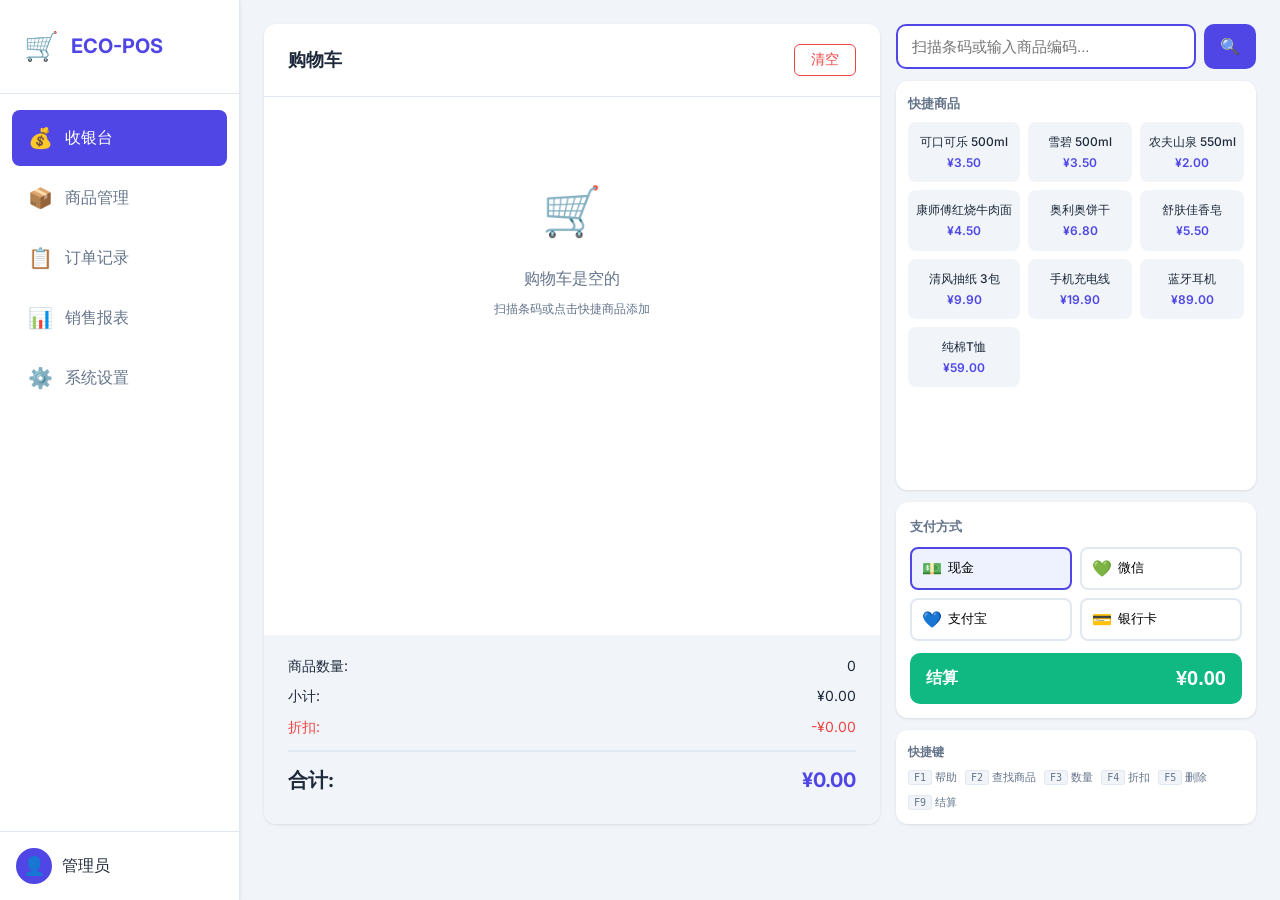
==== index.html @ 7a41d668 "feat: listino 商品查询系统 - 性能优化版(防抖+分页渲染)" ====
<!DOCTYPE html>
<html lang="zh-CN">
<head>
    <meta charset="UTF-8">
    <meta name="viewport" content="width=device-width, initial-scale=1.0">
    <title>ECO-POS 收银系统</title>
    <link rel="stylesheet" href="styles.css">
    <link href="https://fonts.googleapis.com/css2?family=Inter:wght@400;500;600;700&display=swap" rel="stylesheet">
</head>
<body>
    <div class="app">
        <!-- 侧边导航 -->
        <nav class="sidebar">
            <div class="logo">
                <span class="logo-icon">🛒</span>
                <span class="logo-text">ECO-POS</span>
            </div>
            <ul class="nav-menu">
                <li class="nav-item active" data-page="cashier">
                    <span class="nav-icon">💰</span>
                    <span>收银台</span>
                </li>
                <li class="nav-item" data-page="products">
                    <span class="nav-icon">📦</span>
                    <span>商品管理</span>
                </li>
                <li class="nav-item" data-page="orders">
                    <span class="nav-icon">📋</span>
                    <span>订单记录</span>
                </li>
                <li class="nav-item" data-page="reports">
                    <span class="nav-icon">📊</span>
                    <span>销售报表</span>
                </li>
                <li class="nav-item" data-page="settings">
                    <span class="nav-icon">⚙️</span>
                    <span>系统设置</span>
                </li>
            </ul>
            <div class="sidebar-footer">
                <div class="user-info">
                    <span class="user-avatar">👤</span>
                    <span class="user-name">管理员</span>
                </div>
            </div>
        </nav>

        <!-- 主内容区 -->
        <main class="main-content">
            <!-- 收银台页面 -->
            <div id="cashier-page" class="page active">
                <div class="cashier-container">
                    <!-- 左侧：购物车 -->
                    <div class="cart-section">
                        <div class="cart-header">
                            <h2>购物车</h2>
                            <button class="btn-clear" onclick="clearCart()">清空</button>
                        </div>
                        <div class="cart-items" id="cart-items">
                            <!-- 购物车商品列表 -->
                        </div>
                        <div class="cart-summary">
                            <div class="summary-row">
                                <span>商品数量:</span>
                                <span id="total-items">0</span>
                            </div>
                            <div class="summary-row">
                                <span>小计:</span>
                                <span id="subtotal">¥0.00</span>
                            </div>
                            <div class="summary-row discount">
                                <span>折扣:</span>
                                <span id="discount">-¥0.00</span>
                            </div>
                            <div class="summary-row total">
                                <span>合计:</span>
                                <span id="total-amount">¥0.00</span>
                            </div>
                        </div>
                    </div>

                    <!-- 右侧：操作区 -->
                    <div class="action-section">
                        <div class="search-box">
                            <input type="text" id="barcode-input" placeholder="扫描条码或输入商品编码..." autofocus>
                            <button class="btn-search" onclick="searchProduct()">🔍</button>
                        </div>
                        
                        <div class="quick-products" id="quick-products">
                            <!-- 快捷商品 -->
                        </div>

                        <div class="payment-section">
                            <h3>支付方式</h3>
                            <div class="payment-methods">
                                <button class="payment-btn active" data-method="cash">
                                    <span class="payment-icon">💵</span>
                                    <span>现金</span>
                                </button>
                                <button class="payment-btn" data-method="wechat">
                                    <span class="payment-icon">💚</span>
                                    <span>微信</span>
                                </button>
                                <button class="payment-btn" data-method="alipay">
                                    <span class="payment-icon">💙</span>
                                    <span>支付宝</span>
                                </button>
                                <button class="payment-btn" data-method="card">
                                    <span class="payment-icon">💳</span>
                                    <span>银行卡</span>
                                </button>
                            </div>
                            <button class="btn-checkout" onclick="checkout()">
                                <span>结算</span>
                                <span class="checkout-amount" id="checkout-amount">¥0.00</span>
                            </button>
                        </div>

                        <div class="shortcuts">
                            <h4>快捷键</h4>
                            <div class="shortcut-list">
                                <span><kbd>F1</kbd> 帮助</span>
                                <span><kbd>F2</kbd> 查找商品</span>
                                <span><kbd>F3</kbd> 数量</span>
                                <span><kbd>F4</kbd> 折扣</span>
                                <span><kbd>F5</kbd> 删除</span>
                                <span><kbd>F9</kbd> 结算</span>
                            </div>
                        </div>
                    </div>
                </div>
            </div>

            <!-- 商品管理页面 -->
            <div id="products-page" class="page">
                <div class="page-header">
                    <h2>商品管理</h2>
                    <button class="btn-primary" onclick="showAddProductModal()">+ 添加商品</button>
                </div>
                <div class="products-toolbar">
                    <input type="text" id="product-search" placeholder="搜索商品名称或条码...">
                    <select id="category-filter">
                        <option value="">全部分类</option>
                        <option value="food">食品饮料</option>
                        <option value="daily">日用百货</option>
                        <option value="digital">数码电器</option>
                        <option value="clothing">服装鞋帽</option>
                        <option value="other">其他</option>
                    </select>
                </div>
                <div class="products-table-container">
                    <table class="products-table">
                        <thead>
                            <tr>
                                <th>条码</th>
                                <th>商品名称</th>
                                <th>分类</th>
                                <th>售价</th>
                                <th>库存</th>
                                <th>操作</th>
                            </tr>
                        </thead>
                        <tbody id="products-list">
                            <!-- 商品列表 -->
                        </tbody>
                    </table>
                </div>
            </div>

            <!-- 订单记录页面 -->
            <div id="orders-page" class="page">
                <div class="page-header">
                    <h2>订单记录</h2>
                    <div class="date-filter">
                        <input type="date" id="start-date">
                        <span>至</span>
                        <input type="date" id="end-date">
                        <button class="btn-secondary" onclick="filterOrders()">查询</button>
                    </div>
                </div>
                <div class="orders-table-container">
                    <table class="orders-table">
                        <thead>
                            <tr>
                                <th>订单号</th>
                                <th>时间</th>
                                <th>商品数量</th>
                                <th>金额</th>
                                <th>支付方式</th>
                                <th>操作</th>
                            </tr>
                        </thead>
                        <tbody id="orders-list">
                            <!-- 订单列表 -->
                        </tbody>
                    </table>
                </div>
            </div>

            <!-- 销售报表页面 -->
            <div id="reports-page" class="page">
                <div class="page-header">
                    <h2>销售报表</h2>
                    <div class="report-tabs">
                        <button class="tab-btn active" data-report="daily">日报</button>
                        <button class="tab-btn" data-report="monthly">月报</button>
                        <button class="tab-btn" data-report="yearly">年报</button>
                    </div>
                </div>
                <div class="report-stats">
                    <div class="stat-card">
                        <span class="stat-label">销售额</span>
                        <span class="stat-value" id="report-sales">¥0.00</span>
                    </div>
                    <div class="stat-card">
                        <span class="stat-label">订单数</span>
                        <span class="stat-value" id="report-orders">0</span>
                    </div>
                    <div class="stat-card">
                        <span class="stat-label">客单价</span>
                        <span class="stat-value" id="report-avg">¥0.00</span>
                    </div>
                </div>
                <div class="chart-container">
                    <canvas id="sales-chart"></canvas>
                </div>
            </div>

            <!-- 系统设置页面 -->
            <div id="settings-page" class="page">
                <div class="page-header">
                    <h2>系统设置</h2>
                </div>
                <div class="settings-container">
                    <div class="setting-group">
                        <h3>店铺信息</h3>
                        <div class="form-row">
                            <label>店铺名称</label>
                            <input type="text" id="shop-name" value="ECO-SHOP">
                        </div>
                        <div class="form-row">
                            <label>联系电话</label>
                            <input type="text" id="shop-phone" value="">
                        </div>
                        <div class="form-row">
                            <label>店铺地址</label>
                            <input type="text" id="shop-address" value="">
                        </div>
                    </div>
                    <div class="setting-group">
                        <h3>小票设置</h3>
                        <div class="form-row">
                            <label>小票标题</label>
                            <input type="text" id="receipt-title" value="欢迎光临">
                        </div>
                        <div class="form-row">
                            <label>底部欢迎词</label>
                            <input type="text" id="receipt-footer" value="谢谢惠顾，欢迎下次光临！">
                        </div>
                        <div class="form-row">
                            <label>打印份数</label>
                            <input type="number" id="receipt-copies" value="1" min="1" max="3">
                        </div>
                    </div>
                    <div class="setting-group">
                        <h3>数据管理</h3>
                        <button class="btn-secondary" onclick="exportData()">导出数据(JSON)</button>
                        <button class="btn-secondary" onclick="importExcel()">导入商品(Excel)</button>
                        <button class="btn-secondary" onclick="downloadTemplate()">下载Excel模板</button>
                        <button class="btn-danger" onclick="clearAllData()">清空所有数据</button>
                    </div>
                    <button class="btn-primary" onclick="saveSettings()">保存设置</button>
                </div>
            </div>
        </main>
    </div>

    <!-- 结算弹窗 -->
    <div id="checkout-modal" class="modal">
        <div class="modal-content checkout-modal">
            <div class="modal-header">
                <h3>订单结算</h3>
                <button class="btn-close" onclick="closeCheckoutModal()">×</button>
            </div>
            <div class="checkout-details">
                <div class="checkout-row total">
                    <span>应付金额:</span>
                    <span id="modal-total">¥0.00</span>
                </div>
                <div class="checkout-row">
                    <label>实收金额:</label>
                    <input type="number" id="received-amount" step="0.01" oninput="calculateChange()">
                </div>
                <div class="checkout-row change">
                    <span>找零:</span>
                    <span id="change-amount">¥0.00</span>
                </div>
            </div>
            <div class="modal-actions">
                <button class="btn-secondary" onclick="closeCheckoutModal()">取消</button>
                <button class="btn-primary" onclick="confirmCheckout()">确认结算</button>
            </div>
        </div>
    </div>

    <!-- 添加商品弹窗 -->
    <div id="product-modal" class="modal">
        <div class="modal-content">
            <div class="modal-header">
                <h3>添加商品</h3>
                <button class="btn-close" onclick="closeProductModal()">×</button>
            </div>
            <div class="form-container">
                <div class="form-row">
                    <label>商品条码 *</label>
                    <input type="text" id="product-barcode" required>
                </div>
                <div class="form-row">
                    <label>商品名称 *</label>
                    <input type="text" id="product-name" required>
                </div>
                <div class="form-row">
                    <label>分类</label>
                    <select id="product-category">
                        <option value="food">食品饮料</option>
                        <option value="daily">日用百货</option>
                        <option value="digital">数码电器</option>
                        <option value="clothing">服装鞋帽</option>
                        <option value="other">其他</option>
                    </select>
                </div>
                <div class="form-row">
                    <label>售价 *</label>
                    <input type="number" id="product-price" step="0.01" required>
                </div>
                <div class="form-row">
                    <label>库存</label>
                    <input type="number" id="product-stock" value="0">
                </div>
                <div class="form-row">
                    <label>成本价</label>
                    <input type="number" id="product-cost" step="0.01" value="0">
                </div>
            </div>
            <div class="modal-actions">
                <button class="btn-secondary" onclick="closeProductModal()">取消</button>
                <button class="btn-primary" onclick="saveProduct()">保存</button>
            </div>
        </div>
    </div>

    <!-- 小票预览 -->
    <div id="receipt-modal" class="modal">
        <div class="modal-content receipt-modal">
            <div class="receipt" id="receipt-content">
                <!-- 小票内容 -->
            </div>
            <div class="modal-actions">
                <button class="btn-secondary" onclick="closeReceiptModal()">关闭</button>
                <button class="btn-primary" onclick="printReceipt()">打印小票</button>
            </div>
        </div>
    </div>

    <script src="https://cdn.sheetjs.com/xlsx-0.20.0/package/dist/xlsx.full.min.js"></script>
    <script src="app.js"></script>
</body>
</html>
---- styles.css ----
/* 基础样式 */
* {
    margin: 0;
    padding: 0;
    box-sizing: border-box;
}

:root {
    --primary: #4f46e5;
    --primary-dark: #4338ca;
    --secondary: #64748b;
    --success: #10b981;
    --danger: #ef4444;
    --warning: #f59e0b;
    --bg: #f1f5f9;
    --card: #ffffff;
    --text: #1e293b;
    --text-light: #64748b;
    --border: #e2e8f0;
    --shadow: 0 1px 3px rgba(0,0,0,0.1);
    --shadow-lg: 0 10px 15px -3px rgba(0,0,0,0.1);
}

body {
    font-family: 'Inter', -apple-system, BlinkMacSystemFont, sans-serif;
    background: var(--bg);
    color: var(--text);
    line-height: 1.6;
}

/* 应用布局 */
.app {
    display: flex;
    height: 100vh;
    overflow: hidden;
}

/* 侧边栏 */
.sidebar {
    width: 240px;
    background: var(--card);
    border-right: 1px solid var(--border);
    display: flex;
    flex-direction: column;
    box-shadow: var(--shadow);
}

.logo {
    padding: 24px;
    display: flex;
    align-items: center;
    gap: 12px;
    border-bottom: 1px solid var(--border);
}

.logo-icon {
    font-size: 28px;
}

.logo-text {
    font-size: 20px;
    font-weight: 700;
    color: var(--primary);
}

.nav-menu {
    list-style: none;
    padding: 16px 12px;
    flex: 1;
}

.nav-item {
    display: flex;
    align-items: center;
    gap: 12px;
    padding: 12px 16px;
    margin-bottom: 4px;
    border-radius: 8px;
    cursor: pointer;
    transition: all 0.2s;
    color: var(--text-light);
}

.nav-item:hover {
    background: var(--bg);
    color: var(--text);
}

.nav-item.active {
    background: var(--primary);
    color: white;
}

.nav-icon {
    font-size: 20px;
}

.sidebar-footer {
    padding: 16px;
    border-top: 1px solid var(--border);
}

.user-info {
    display: flex;
    align-items: center;
    gap: 10px;
}

.user-avatar {
    width: 36px;
    height: 36px;
    background: var(--primary);
    border-radius: 50%;
    display: flex;
    align-items: center;
    justify-content: center;
    font-size: 18px;
}

/* 主内容区 */
.main-content {
    flex: 1;
    overflow: hidden;
    position: relative;
}

.page {
    display: none;
    height: 100%;
    overflow-y: auto;
    padding: 24px;
}

.page.active {
    display: block;
}

.page-header {
    display: flex;
    justify-content: space-between;
    align-items: center;
    margin-bottom: 24px;
}

.page-header h2 {
    font-size: 24px;
    font-weight: 600;
}

/* 收银台页面 */
.cashier-container {
    display: grid;
    grid-template-columns: 1fr 360px;
    gap: 16px;
    height: calc(100vh - 100px);
    min-height: 0;
}

.cart-section {
    background: var(--card);
    border-radius: 12px;
    box-shadow: var(--shadow);
    display: flex;
    flex-direction: column;
}

.cart-header {
    display: flex;
    justify-content: space-between;
    align-items: center;
    padding: 20px 24px;
    border-bottom: 1px solid var(--border);
}

.cart-header h2 {
    font-size: 18px;
    font-weight: 600;
}

.btn-clear {
    background: transparent;
    border: 1px solid var(--danger);
    color: var(--danger);
    padding: 6px 16px;
    border-radius: 6px;
    cursor: pointer;
    font-size: 14px;
    transition: all 0.2s;
}

.btn-clear:hover {
    background: var(--danger);
    color: white;
}

.cart-items {
    flex: 1;
    overflow-y: auto;
    padding: 16px;
}

.cart-item {
    display: grid;
    grid-template-columns: 1fr auto auto auto auto;
    gap: 12px;
    align-items: center;
    padding: 12px;
    border-bottom: 1px solid var(--border);
}

.cart-item-info {
    min-width: 0;
}

.cart-item-name {
    font-weight: 500;
    white-space: nowrap;
    overflow: hidden;
    text-overflow: ellipsis;
}

.cart-item-barcode {
    font-size: 12px;
    color: var(--text-light);
}

.cart-item-qty {
    display: flex;
    align-items: center;
    gap: 8px;
}

.qty-btn {
    width: 28px;
    height: 28px;
    border: 1px solid var(--border);
    background: white;
    border-radius: 4px;
    cursor: pointer;
    font-size: 16px;
    display: flex;
    align-items: center;
    justify-content: center;
}

.qty-btn:hover {
    background: var(--bg);
}

.cart-item-price, .cart-item-total {
    font-weight: 500;
    min-width: 80px;
    text-align: right;
}

.cart-item-total {
    color: var(--primary);
    font-weight: 600;
}

.btn-remove {
    background: transparent;
    border: none;
    color: var(--danger);
    cursor: pointer;
    font-size: 18px;
    padding: 4px;
}

.cart-summary {
    padding: 20px 24px;
    background: var(--bg);
    border-radius: 0 0 12px 12px;
}

.summary-row {
    display: flex;
    justify-content: space-between;
    margin-bottom: 8px;
    font-size: 14px;
}

.summary-row.discount {
    color: var(--danger);
}

.summary-row.total {
    font-size: 20px;
    font-weight: 700;
    margin-top: 12px;
    padding-top: 12px;
    border-top: 2px solid var(--border);
}

.summary-row.total span:last-child {
    color: var(--primary);
}

/* 操作区 */
.action-section {
    display: flex;
    flex-direction: column;
    gap: 12px;
    min-height: 0;
}

.search-box {
    display: flex;
    gap: 8px;
    flex-shrink: 0;
}

.search-box input {
    flex: 1;
    padding: 12px 14px;
    border: 2px solid var(--border);
    border-radius: 10px;
    font-size: 15px;
    transition: border-color 0.2s;
}

.search-box input:focus {
    outline: none;
    border-color: var(--primary);
}

.btn-search {
    padding: 12px 16px;
    background: var(--primary);
    border: none;
    border-radius: 10px;
    color: white;
    cursor: pointer;
    font-size: 16px;
}

.quick-products {
    background: var(--card);
    border-radius: 12px;
    padding: 12px;
    box-shadow: var(--shadow);
    flex: 1;
    overflow-y: auto;
    min-height: 0;
}

.quick-products h3 {
    font-size: 13px;
    color: var(--text-light);
    margin-bottom: 8px;
}

.quick-grid {
    display: grid;
    grid-template-columns: repeat(3, 1fr);
    gap: 8px;
}

.quick-item {
    padding: 8px 6px;
    background: var(--bg);
    border: 2px solid transparent;
    border-radius: 8px;
    text-align: center;
    cursor: pointer;
    transition: all 0.2s;
}

.quick-item:hover {
    border-color: var(--primary);
    background: white;
}

.quick-item-name {
    font-size: 12px;
    font-weight: 500;
    white-space: nowrap;
    overflow: hidden;
    text-overflow: ellipsis;
}

.quick-item-price {
    font-size: 12px;
    color: var(--primary);
    font-weight: 600;
    margin-top: 2px;
}

/* 支付区 */
.payment-section {
    background: var(--card);
    border-radius: 12px;
    padding: 14px;
    box-shadow: var(--shadow);
    flex-shrink: 0;
}

.payment-section h3 {
    font-size: 13px;
    color: var(--text-light);
    margin-bottom: 10px;
}

.payment-methods {
    display: grid;
    grid-template-columns: repeat(2, 1fr);
    gap: 8px;
    margin-bottom: 12px;
}

.payment-btn {
    display: flex;
    align-items: center;
    gap: 6px;
    padding: 10px;
    border: 2px solid var(--border);
    background: white;
    border-radius: 8px;
    cursor: pointer;
    transition: all 0.2s;
    font-size: 13px;
}

.payment-btn:hover {
    border-color: var(--primary);
}

.payment-btn.active {
    border-color: var(--primary);
    background: #eef2ff;
}

.payment-icon {
    font-size: 16px;
}

.btn-checkout {
    width: 100%;
    padding: 14px 16px;
    background: var(--success);
    border: none;
    border-radius: 10px;
    color: white;
    font-size: 16px;
    font-weight: 600;
    cursor: pointer;
    display: flex;
    justify-content: space-between;
    align-items: center;
    transition: background 0.2s;
}

.btn-checkout:hover {
    background: #059669;
}

.checkout-amount {
    font-size: 20px;
}

/* 快捷键提示 */
.shortcuts {
    background: var(--card);
    border-radius: 12px;
    padding: 12px;
    box-shadow: var(--shadow);
    flex-shrink: 0;
}

.shortcuts h4 {
    font-size: 12px;
    color: var(--text-light);
    margin-bottom: 8px;
}

.shortcut-list {
    display: flex;
    flex-wrap: wrap;
    gap: 8px;
}

.shortcut-list span {
    font-size: 11px;
    color: var(--text-light);
}

kbd {
    background: var(--bg);
    padding: 1px 5px;
    border-radius: 3px;
    border: 1px solid var(--border);
    font-family: monospace;
    font-size: 10px;
}

/* 商品管理页面 */
.products-toolbar {
    display: flex;
    gap: 12px;
    margin-bottom: 20px;
}

.products-toolbar input,
.products-toolbar select {
    padding: 10px 16px;
    border: 1px solid var(--border);
    border-radius: 8px;
    font-size: 14px;
}

.products-toolbar input {
    flex: 1;
}

.products-table-container,
.orders-table-container {
    background: var(--card);
    border-radius: 12px;
    box-shadow: var(--shadow);
    overflow: hidden;
}

.products-table,
.orders-table {
    width: 100%;
    border-collapse: collapse;
}

.products-table th,
.products-table td,
.orders-table th,
.orders-table td {
    padding: 14px 16px;
    text-align: left;
    border-bottom: 1px solid var(--border);
}

.products-table th,
.orders-table th {
    background: var(--bg);
    font-weight: 600;
    font-size: 13px;
    color: var(--text-light);
    text-transform: uppercase;
}

.products-table tr:hover,
.orders-table tr:hover {
    background: var(--bg);
}

/* 按钮样式 */
.btn-primary {
    padding: 10px 20px;
    background: var(--primary);
    border: none;
    border-radius: 8px;
    color: white;
    font-size: 14px;
    font-weight: 500;
    cursor: pointer;
    transition: background 0.2s;
}

.btn-primary:hover {
    background: var(--primary-dark);
}

.btn-secondary {
    padding: 10px 20px;
    background: white;
    border: 1px solid var(--border);
    border-radius: 8px;
    color: var(--text);
    font-size: 14px;
    cursor: pointer;
    transition: all 0.2s;
}

.btn-secondary:hover {
    background: var(--bg);
}

.btn-danger {
    padding: 10px 20px;
    background: white;
    border: 1px solid var(--danger);
    border-radius: 8px;
    color: var(--danger);
    font-size: 14px;
    cursor: pointer;
    transition: all 0.2s;
}

.btn-danger:hover {
    background: var(--danger);
    color: white;
}

/* 报表页面 */
.report-tabs {
    display: flex;
    gap: 8px;
}

.tab-btn {
    padding: 8px 20px;
    background: white;
    border: 1px solid var(--border);
    border-radius: 6px;
    cursor: pointer;
    transition: all 0.2s;
}

.tab-btn.active {
    background: var(--primary);
    color: white;
    border-color: var(--primary);
}

.report-stats {
    display: grid;
    grid-template-columns: repeat(3, 1fr);
    gap: 20px;
    margin-bottom: 24px;
}

.stat-card {
    background: var(--card);
    padding: 24px;
    border-radius: 12px;
    box-shadow: var(--shadow);
}

.stat-label {
    display: block;
    font-size: 14px;
    color: var(--text-light);
    margin-bottom: 8px;
}

.stat-value {
    display: block;
    font-size: 28px;
    font-weight: 700;
    color: var(--primary);
}

.chart-container {
    background: var(--card);
    border-radius: 12px;
    padding: 24px;
    box-shadow: var(--shadow);
    height: 400px;
}

/* 设置页面 */
.settings-container {
    max-width: 600px;
}

.setting-group {
    background: var(--card);
    border-radius: 12px;
    padding: 24px;
    margin-bottom: 20px;
    box-shadow: var(--shadow);
}

.setting-group h3 {
    font-size: 16px;
    font-weight: 600;
    margin-bottom: 20px;
    padding-bottom: 12px;
    border-bottom: 1px solid var(--border);
}

.form-row {
    margin-bottom: 16px;
}

.form-row label {
    display: block;
    font-size: 14px;
    font-weight: 500;
    margin-bottom: 6px;
}

.form-row input,
.form-row select {
    width: 100%;
    padding: 10px 14px;
    border: 1px solid var(--border);
    border-radius: 8px;
    font-size: 14px;
}

.form-row input:focus,
.form-row select:focus {
    outline: none;
    border-color: var(--primary);
}

/* 弹窗 */
.modal {
    display: none;
    position: fixed;
    top: 0;
    left: 0;
    right: 0;
    bottom: 0;
    background: rgba(0,0,0,0.5);
    z-index: 1000;
    align-items: center;
    justify-content: center;
}

.modal.active {
    display: flex;
}

.modal-content {
    background: white;
    border-radius: 16px;
    width: 90%;
    max-width: 500px;
    max-height: 90vh;
    overflow: hidden;
    box-shadow: var(--shadow-lg);
}

.modal-header {
    display: flex;
    justify-content: space-between;
    align-items: center;
    padding: 20px 24px;
    border-bottom: 1px solid var(--border);
}

.modal-header h3 {
    font-size: 18px;
    font-weight: 600;
}

.btn-close {
    background: none;
    border: none;
    font-size: 24px;
    cursor: pointer;
    color: var(--text-light);
}

.form-container {
    padding: 24px;
    max-height: 60vh;
    overflow-y: auto;
}

.modal-actions {
    display: flex;
    justify-content: flex-end;
    gap: 12px;
    padding: 16px 24px;
    border-top: 1px solid var(--border);
    background: var(--bg);
}

/* 结算弹窗 */
.checkout-modal .checkout-details {
    padding: 24px;
}

.checkout-row {
    display: flex;
    justify-content: space-between;
    align-items: center;
    margin-bottom: 16px;
    font-size: 16px;
}

.checkout-row.total {
    font-size: 24px;
    font-weight: 700;
    color: var(--primary);
    padding-bottom: 16px;
    border-bottom: 2px solid var(--border);
}

.checkout-row.change {
    font-size: 20px;
    font-weight: 600;
    color: var(--success);
}

.checkout-row input {
    width: 150px;
    padding: 10px;
    border: 2px solid var(--border);
    border-radius: 8px;
    font-size: 18px;
    text-align: right;
}

.checkout-row input:focus {
    outline: none;
    border-color: var(--primary);
}

/* 小票样式 */
.receipt-modal {
    max-width: 360px;
}

.receipt {
    padding: 24px;
    font-family: 'Courier New', monospace;
    font-size: 14px;
    line-height: 1.8;
}

.receipt-header {
    text-align: center;
    margin-bottom: 16px;
}

.receipt-header h2 {
    font-size: 18px;
    margin-bottom: 4px;
}

.receipt-divider {
    border: none;
    border-top: 1px dashed #000;
    margin: 12px 0;
}

.receipt-items {
    margin: 16px 0;
}

.receipt-item {
    display: flex;
    justify-content: space-between;
    margin-bottom: 4px;
}

.receipt-total {
    font-weight: bold;
    font-size: 16px;
}

.receipt-footer {
    text-align: center;
    margin-top: 16px;
}

/* 日期筛选 */
.date-filter {
    display: flex;
    align-items: center;
    gap: 12px;
}

.date-filter input {
    padding: 8px 12px;
    border: 1px solid var(--border);
    border-radius: 6px;
}

/* 空状态 */
.empty-state {
    text-align: center;
    padding: 60px 20px;
    color: var(--text-light);
}

.empty-state-icon {
    font-size: 48px;
    margin-bottom: 16px;
}

/* 响应式 */
@media (max-width: 1200px) {
    .cashier-container {
        grid-template-columns: 1fr 350px;
    }
}

@media (max-width: 992px) {
    .sidebar {
        width: 200px;
    }
    
    .cashier-container {
        grid-template-columns: 1fr;
        grid-template-rows: 1fr auto;
    }
    
    .action-section {
        flex-direction: row;
        flex-wrap: wrap;
    }
    
    .quick-products {
        display: none;
    }
}

/* 打印样式 */
@media print {
    .app {
        display: none;
    }
    
    .receipt {
        font-size: 12px;
    }
}
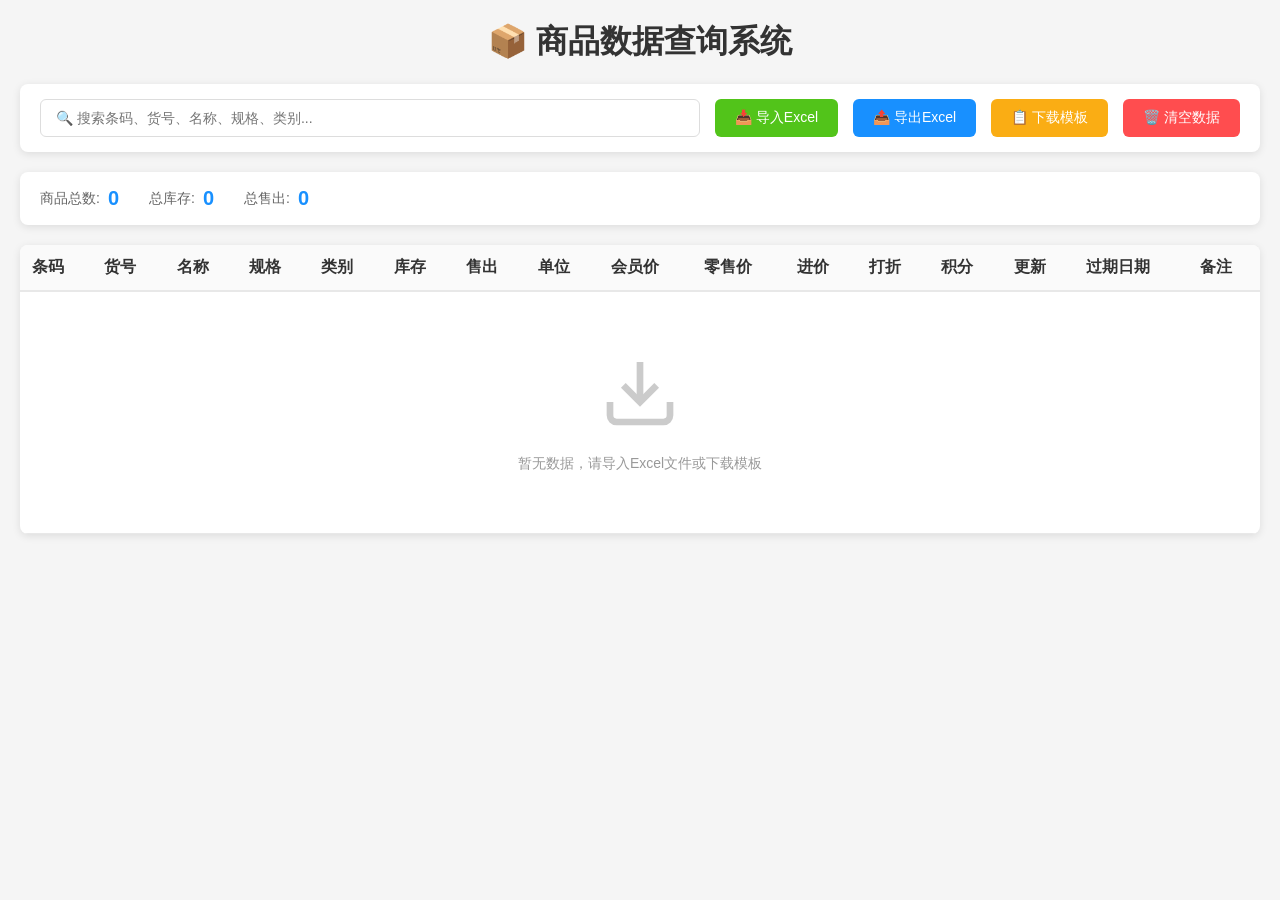
==== commit b16fd623: "添加index.html作为GitHub Pages入口" ====
--- a/index.html
+++ b/index.html
@@ -2,367 +2,11 @@
 <html lang="zh-CN">
 <head>
     <meta charset="UTF-8">
-    <meta name="viewport" content="width=device-width, initial-scale=1.0">
-    <title>ECO-POS 收银系统</title>
-    <link rel="stylesheet" href="styles.css">
-    <link href="https://fonts.googleapis.com/css2?family=Inter:wght@400;500;600;700&display=swap" rel="stylesheet">
+    <meta http-equiv="refresh" content="0;url=listino.html">
+    <title>商品数据查询系统</title>
 </head>
 <body>
-    <div class="app">
-        <!-- 侧边导航 -->
-        <nav class="sidebar">
-            <div class="logo">
-                <span class="logo-icon">🛒</span>
-                <span class="logo-text">ECO-POS</span>
-            </div>
-            <ul class="nav-menu">
-                <li class="nav-item active" data-page="cashier">
-                    <span class="nav-icon">💰</span>
-                    <span>收银台</span>
-                </li>
-                <li class="nav-item" data-page="products">
-                    <span class="nav-icon">📦</span>
-                    <span>商品管理</span>
-                </li>
-                <li class="nav-item" data-page="orders">
-                    <span class="nav-icon">📋</span>
-                    <span>订单记录</span>
-                </li>
-                <li class="nav-item" data-page="reports">
-                    <span class="nav-icon">📊</span>
-                    <span>销售报表</span>
-                </li>
-                <li class="nav-item" data-page="settings">
-                    <span class="nav-icon">⚙️</span>
-                    <span>系统设置</span>
-                </li>
-            </ul>
-            <div class="sidebar-footer">
-                <div class="user-info">
-                    <span class="user-avatar">👤</span>
-                    <span class="user-name">管理员</span>
-                </div>
-            </div>
-        </nav>
-
-        <!-- 主内容区 -->
-        <main class="main-content">
-            <!-- 收银台页面 -->
-            <div id="cashier-page" class="page active">
-                <div class="cashier-container">
-                    <!-- 左侧：购物车 -->
-                    <div class="cart-section">
-                        <div class="cart-header">
-                            <h2>购物车</h2>
-                            <button class="btn-clear" onclick="clearCart()">清空</button>
-                        </div>
-                        <div class="cart-items" id="cart-items">
-                            <!-- 购物车商品列表 -->
-                        </div>
-                        <div class="cart-summary">
-                            <div class="summary-row">
-                                <span>商品数量:</span>
-                                <span id="total-items">0</span>
-                            </div>
-                            <div class="summary-row">
-                                <span>小计:</span>
-                                <span id="subtotal">¥0.00</span>
-                            </div>
-                            <div class="summary-row discount">
-                                <span>折扣:</span>
-                                <span id="discount">-¥0.00</span>
-                            </div>
-                            <div class="summary-row total">
-                                <span>合计:</span>
-                                <span id="total-amount">¥0.00</span>
-                            </div>
-                        </div>
-                    </div>
-
-                    <!-- 右侧：操作区 -->
-                    <div class="action-section">
-                        <div class="search-box">
-                            <input type="text" id="barcode-input" placeholder="扫描条码或输入商品编码..." autofocus>
-                            <button class="btn-search" onclick="searchProduct()">🔍</button>
-                        </div>
-                        
-                        <div class="quick-products" id="quick-products">
-                            <!-- 快捷商品 -->
-                        </div>
-
-                        <div class="payment-section">
-                            <h3>支付方式</h3>
-                            <div class="payment-methods">
-                                <button class="payment-btn active" data-method="cash">
-                                    <span class="payment-icon">💵</span>
-                                    <span>现金</span>
-                                </button>
-                                <button class="payment-btn" data-method="wechat">
-                                    <span class="payment-icon">💚</span>
-                                    <span>微信</span>
-                                </button>
-                                <button class="payment-btn" data-method="alipay">
-                                    <span class="payment-icon">💙</span>
-                                    <span>支付宝</span>
-                                </button>
-                                <button class="payment-btn" data-method="card">
-                                    <span class="payment-icon">💳</span>
-                                    <span>银行卡</span>
-                                </button>
-                            </div>
-                            <button class="btn-checkout" onclick="checkout()">
-                                <span>结算</span>
-                                <span class="checkout-amount" id="checkout-amount">¥0.00</span>
-                            </button>
-                        </div>
-
-                        <div class="shortcuts">
-                            <h4>快捷键</h4>
-                            <div class="shortcut-list">
-                                <span><kbd>F1</kbd> 帮助</span>
-                                <span><kbd>F2</kbd> 查找商品</span>
-                                <span><kbd>F3</kbd> 数量</span>
-                                <span><kbd>F4</kbd> 折扣</span>
-                                <span><kbd>F5</kbd> 删除</span>
-                                <span><kbd>F9</kbd> 结算</span>
-                            </div>
-                        </div>
-                    </div>
-                </div>
-            </div>
-
-            <!-- 商品管理页面 -->
-            <div id="products-page" class="page">
-                <div class="page-header">
-                    <h2>商品管理</h2>
-                    <button class="btn-primary" onclick="showAddProductModal()">+ 添加商品</button>
-                </div>
-                <div class="products-toolbar">
-                    <input type="text" id="product-search" placeholder="搜索商品名称或条码...">
-                    <select id="category-filter">
-                        <option value="">全部分类</option>
-                        <option value="food">食品饮料</option>
-                        <option value="daily">日用百货</option>
-                        <option value="digital">数码电器</option>
-                        <option value="clothing">服装鞋帽</option>
-                        <option value="other">其他</option>
-                    </select>
-                </div>
-                <div class="products-table-container">
-                    <table class="products-table">
-                        <thead>
-                            <tr>
-                                <th>条码</th>
-                                <th>商品名称</th>
-                                <th>分类</th>
-                                <th>售价</th>
-                                <th>库存</th>
-                                <th>操作</th>
-                            </tr>
-                        </thead>
-                        <tbody id="products-list">
-                            <!-- 商品列表 -->
-                        </tbody>
-                    </table>
-                </div>
-            </div>
-
-            <!-- 订单记录页面 -->
-            <div id="orders-page" class="page">
-                <div class="page-header">
-                    <h2>订单记录</h2>
-                    <div class="date-filter">
-                        <input type="date" id="start-date">
-                        <span>至</span>
-                        <input type="date" id="end-date">
-                        <button class="btn-secondary" onclick="filterOrders()">查询</button>
-                    </div>
-                </div>
-                <div class="orders-table-container">
-                    <table class="orders-table">
-                        <thead>
-                            <tr>
-                                <th>订单号</th>
-                                <th>时间</th>
-                                <th>商品数量</th>
-                                <th>金额</th>
-                                <th>支付方式</th>
-                                <th>操作</th>
-                            </tr>
-                        </thead>
-                        <tbody id="orders-list">
-                            <!-- 订单列表 -->
-                        </tbody>
-                    </table>
-                </div>
-            </div>
-
-            <!-- 销售报表页面 -->
-            <div id="reports-page" class="page">
-                <div class="page-header">
-                    <h2>销售报表</h2>
-                    <div class="report-tabs">
-                        <button class="tab-btn active" data-report="daily">日报</button>
-                        <button class="tab-btn" data-report="monthly">月报</button>
-                        <button class="tab-btn" data-report="yearly">年报</button>
-                    </div>
-                </div>
-                <div class="report-stats">
-                    <div class="stat-card">
-                        <span class="stat-label">销售额</span>
-                        <span class="stat-value" id="report-sales">¥0.00</span>
-                    </div>
-                    <div class="stat-card">
-                        <span class="stat-label">订单数</span>
-                        <span class="stat-value" id="report-orders">0</span>
-                    </div>
-                    <div class="stat-card">
-                        <span class="stat-label">客单价</span>
-                        <span class="stat-value" id="report-avg">¥0.00</span>
-                    </div>
-                </div>
-                <div class="chart-container">
-                    <canvas id="sales-chart"></canvas>
-                </div>
-            </div>
-
-            <!-- 系统设置页面 -->
-            <div id="settings-page" class="page">
-                <div class="page-header">
-                    <h2>系统设置</h2>
-                </div>
-                <div class="settings-container">
-                    <div class="setting-group">
-                        <h3>店铺信息</h3>
-                        <div class="form-row">
-                            <label>店铺名称</label>
-                            <input type="text" id="shop-name" value="ECO-SHOP">
-                        </div>
-                        <div class="form-row">
-                            <label>联系电话</label>
-                            <input type="text" id="shop-phone" value="">
-                        </div>
-                        <div class="form-row">
-                            <label>店铺地址</label>
-                            <input type="text" id="shop-address" value="">
-                        </div>
-                    </div>
-                    <div class="setting-group">
-                        <h3>小票设置</h3>
-                        <div class="form-row">
-                            <label>小票标题</label>
-                            <input type="text" id="receipt-title" value="欢迎光临">
-                        </div>
-                        <div class="form-row">
-                            <label>底部欢迎词</label>
-                            <input type="text" id="receipt-footer" value="谢谢惠顾，欢迎下次光临！">
-                        </div>
-                        <div class="form-row">
-                            <label>打印份数</label>
-                            <input type="number" id="receipt-copies" value="1" min="1" max="3">
-                        </div>
-                    </div>
-                    <div class="setting-group">
-                        <h3>数据管理</h3>
-                        <button class="btn-secondary" onclick="exportData()">导出数据(JSON)</button>
-                        <button class="btn-secondary" onclick="importExcel()">导入商品(Excel)</button>
-                        <button class="btn-secondary" onclick="downloadTemplate()">下载Excel模板</button>
-                        <button class="btn-danger" onclick="clearAllData()">清空所有数据</button>
-                    </div>
-                    <button class="btn-primary" onclick="saveSettings()">保存设置</button>
-                </div>
-            </div>
-        </main>
-    </div>
-
-    <!-- 结算弹窗 -->
-    <div id="checkout-modal" class="modal">
-        <div class="modal-content checkout-modal">
-            <div class="modal-header">
-                <h3>订单结算</h3>
-                <button class="btn-close" onclick="closeCheckoutModal()">×</button>
-            </div>
-            <div class="checkout-details">
-                <div class="checkout-row total">
-                    <span>应付金额:</span>
-                    <span id="modal-total">¥0.00</span>
-                </div>
-                <div class="checkout-row">
-                    <label>实收金额:</label>
-                    <input type="number" id="received-amount" step="0.01" oninput="calculateChange()">
-                </div>
-                <div class="checkout-row change">
-                    <span>找零:</span>
-                    <span id="change-amount">¥0.00</span>
-                </div>
-            </div>
-            <div class="modal-actions">
-                <button class="btn-secondary" onclick="closeCheckoutModal()">取消</button>
-                <button class="btn-primary" onclick="confirmCheckout()">确认结算</button>
-            </div>
-        </div>
-    </div>
-
-    <!-- 添加商品弹窗 -->
-    <div id="product-modal" class="modal">
-        <div class="modal-content">
-            <div class="modal-header">
-                <h3>添加商品</h3>
-                <button class="btn-close" onclick="closeProductModal()">×</button>
-            </div>
-            <div class="form-container">
-                <div class="form-row">
-                    <label>商品条码 *</label>
-                    <input type="text" id="product-barcode" required>
-                </div>
-                <div class="form-row">
-                    <label>商品名称 *</label>
-                    <input type="text" id="product-name" required>
-                </div>
-                <div class="form-row">
-                    <label>分类</label>
-                    <select id="product-category">
-                        <option value="food">食品饮料</option>
-                        <option value="daily">日用百货</option>
-                        <option value="digital">数码电器</option>
-                        <option value="clothing">服装鞋帽</option>
-                        <option value="other">其他</option>
-                    </select>
-                </div>
-                <div class="form-row">
-                    <label>售价 *</label>
-                    <input type="number" id="product-price" step="0.01" required>
-                </div>
-                <div class="form-row">
-                    <label>库存</label>
-                    <input type="number" id="product-stock" value="0">
-                </div>
-                <div class="form-row">
-                    <label>成本价</label>
-                    <input type="number" id="product-cost" step="0.01" value="0">
-                </div>
-            </div>
-            <div class="modal-actions">
-                <button class="btn-secondary" onclick="closeProductModal()">取消</button>
-                <button class="btn-primary" onclick="saveProduct()">保存</button>
-            </div>
-        </div>
-    </div>
-
-    <!-- 小票预览 -->
-    <div id="receipt-modal" class="modal">
-        <div class="modal-content receipt-modal">
-            <div class="receipt" id="receipt-content">
-                <!-- 小票内容 -->
-            </div>
-            <div class="modal-actions">
-                <button class="btn-secondary" onclick="closeReceiptModal()">关闭</button>
-                <button class="btn-primary" onclick="printReceipt()">打印小票</button>
-            </div>
-        </div>
-    </div>
-
-    <script src="https://cdn.sheetjs.com/xlsx-0.20.0/package/dist/xlsx.full.min.js"></script>
-    <script src="app.js"></script>
+    <p>正在跳转...</p>
+    <p>如果未自动跳转，请<a href="listino.html">点击这里</a></p>
 </body>
 </html>
